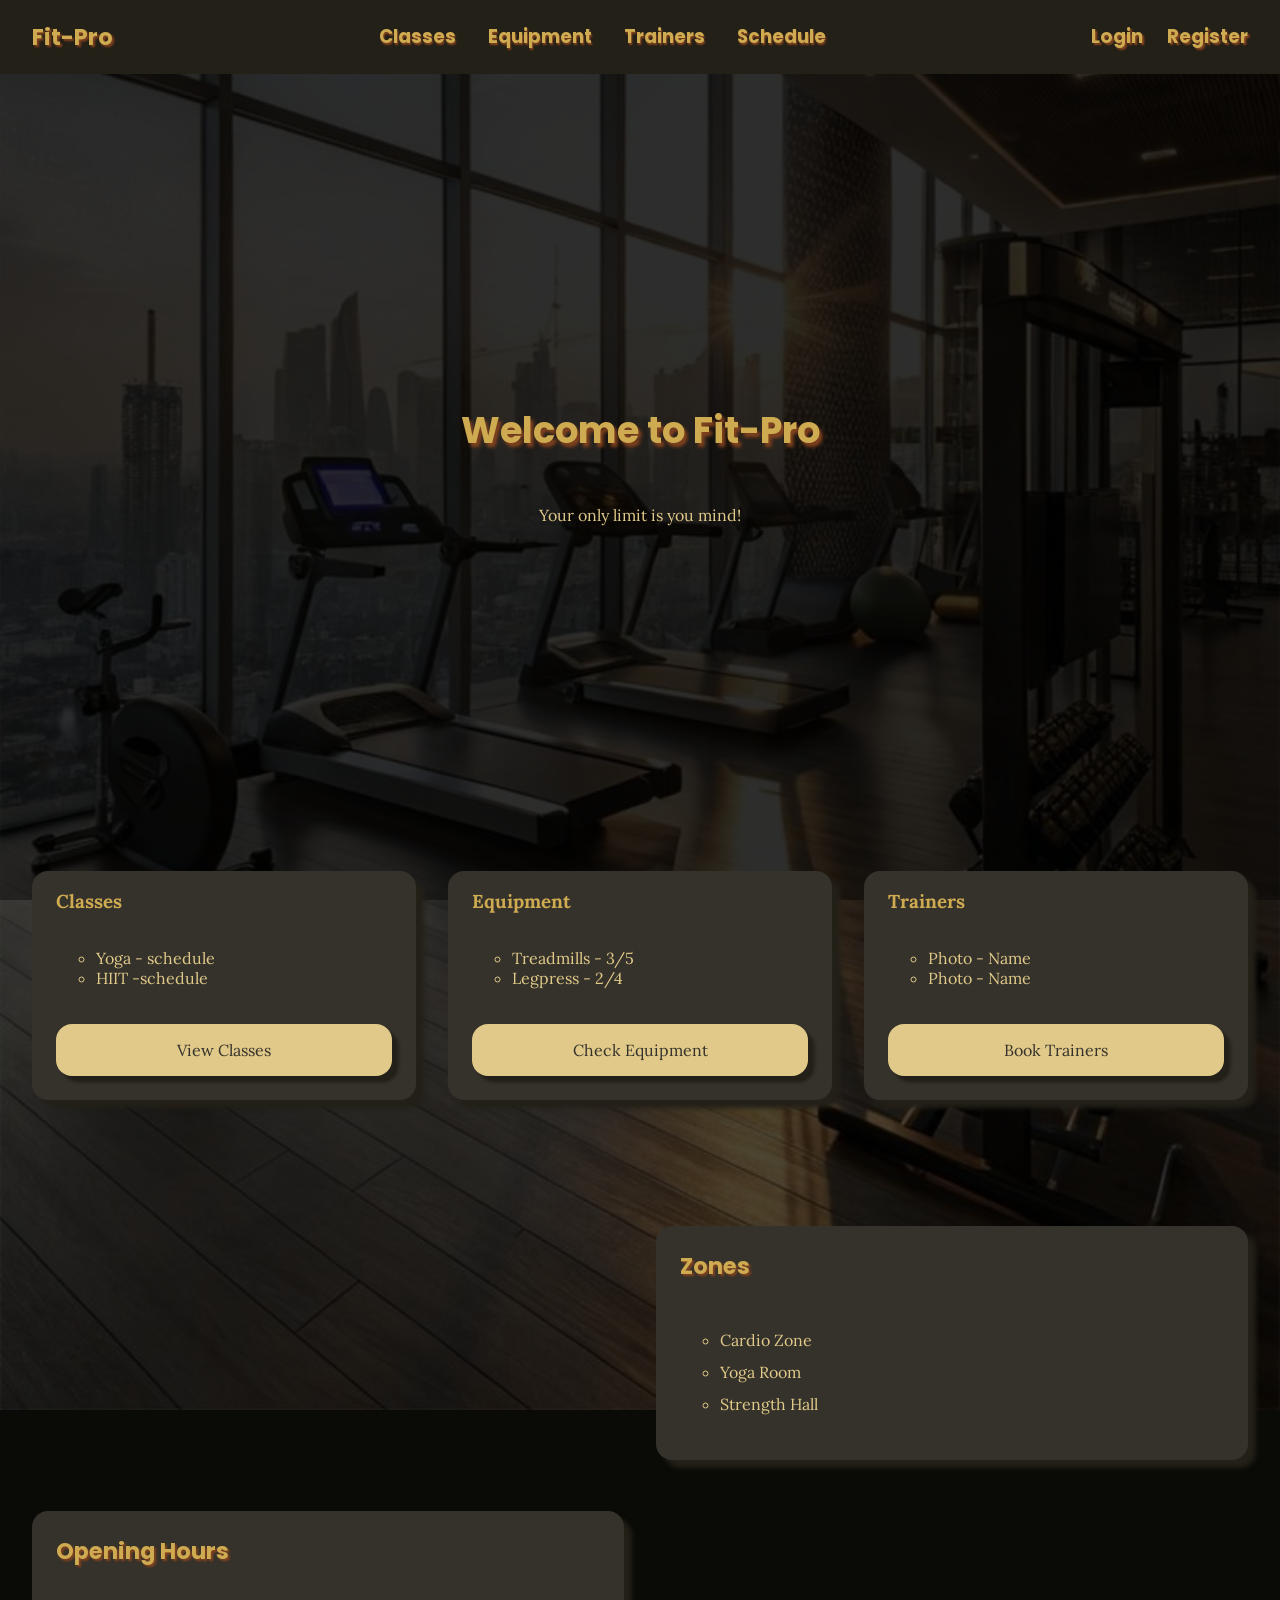
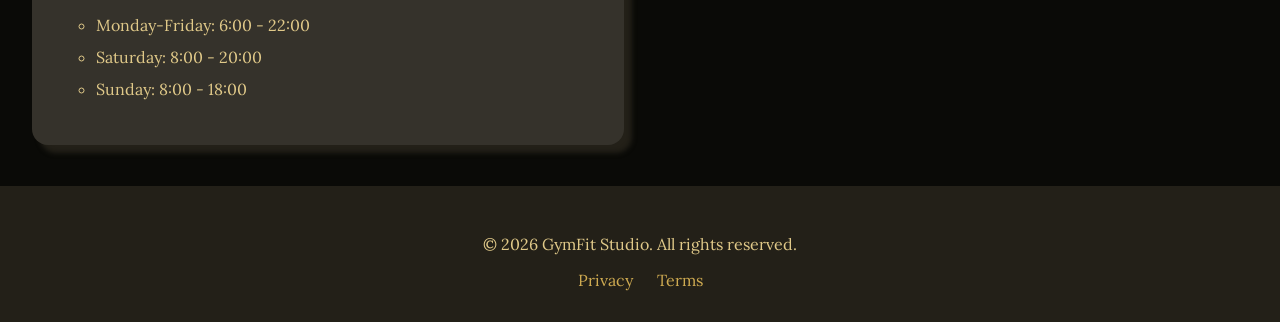
==== public/index.html @ 9595a6cc "refactor file structure" ====
<!DOCTYPE html>
<html lang="en">
<head>
    <meta charset="UTF-8">
    <meta name="viewport" content="width=device-width, initial-scale=1.0">
    <title>Gym managment</title>
    <link href="css/style.css" rel="stylesheet">
    <link href="css/layout.css" rel="stylesheet">
    <link href="css/responsive.css" rel="stylesheet">
</head>
<body>
    <header>
        <div>
            <h1><a href="index.html">Fit-Pro</a></h1>
        </div>

        <nav id="menu">
            <!-- just for the hamburguer menu in responsive layout -->
            <input type="checkbox" id="hamburger"> 
            <label class="hamburger" for="hamburger"></label>
            <ul>
                <li><a href="classes.html">Classes</a></li>
                <li><a href="equipment.html">Equipment</a></li>
                <li><a href="trainers.html">Trainers</a></li>
                <li><a href="schedule.html">Schedule</a></li>
            </ul>
        </nav>

        <div id="signup">
            <!-- 'buttons', add padding ... -->
            <a href="login.html"><h2>Login</h2></a>
            <a href="register.html"><h2>Register</h2></a>
        </div>
    </header>

    <main>
        <!-- gym presentation(photos, ...), classes available, equipment availability, ... -->
        <section id="presentation">
            <div class="overlay">
                <h1>Welcome to Fit-Pro</h1>
                <p>Your only limit is you mind!</p>
            </div>
        </section>

        <section id="shortcuts">

            <article class="boxes">
                <h3>Classes</h3>
                <ul>
                    <li>Yoga - schedule</li>
                    <li>HIIT -schedule</li>
                </ul>
                <br>
                <a href="classes.html" class="btn">View Classes</a>
            </article>

            <article class="boxes">
                <h3>Equipment</h3>
                <ul>
                    <li>Treadmills - 3/5</li>
                    <li>Legpress - 2/4</li>
                </ul>
                <br>
                <a href="equipment.html" class="btn">Check Equipment</a>
            </article>

            <article class="boxes">
                <h3>Trainers</h3>
                <ul>
                    <li>Photo - Name</li>
                    <li>Photo - Name</li>
                </ul>
                <br>
                <a href="trainers.html" class="btn">Book Trainers</a>
            </article>
            <br>
        </section>
        <section id="info">
            <h1></h1>
            <article class="boxes">
                <h2>Zones</h2>
                <ul>
                    <li>Cardio Zone</li>
                    <li>Yoga Room</li>
                    <li>Strength Hall</li>
                </ul>
            </article>
            <article class="boxes">
                <h2>Opening Hours</h2>
                <ul>
                    <li>Monday-Friday: 6:00 - 22:00</li>
                    <li>Saturday: 8:00 - 20:00</li>
                    <li>Sunday: 8:00 - 18:00</li>
                </ul>
            </article>
            <br><br><br>
        </section>
    </main>
    <footer>
        <p>&copy; 2026 GymFit Studio. All rights reserved.</p>
        <div class="footer-links">
            <a href="#">Privacy</a>
            <a href="#">Terms</a>
        </div>
    </footer>
</body>
</html>
---- public/css/style.css ----
@import url('https://fonts.googleapis.com/css?family=Lora:400,700|Poppins:400,700');

:root {
    --bg-color: #232018;
    --boxes-color: #35322b;
    --font-color: #e0c989;
    --title-color: #ceaa51;
    --shadow-color: #85431E;

    --title-size: 230%;
    --h2-size: 140%;
    --sub-size: 115%;
    --p-size: 85%;
}

body {
    font-family: Lora, serif;
    background-color: var(--bg-color);
}

/* Header & Footer stay solid */
header, footer {
    background-color: var(--bg-color);
}

/* Image is ONLY in the main area */
main {
    background-image: linear-gradient(rgba(0, 0, 0, 0.4), rgba(0, 0, 0, 0.4)), 
                      url('../assets/img/gym_background.jpg');
    background-size: cover;
    background-position: center;
    background-attachment: fixed; /* This makes it static while you scroll */
    background-repeat: no-repeat;
}

h1, h2 {
    color: var(--title-color);
    font-family: Poppins, sans-serif;
}

h1 { 
    font-size: var(--title-size);
    text-shadow: 0.1em 0.1em 0.1em var(--shadow-color);
}
h2 { 
    font-size: var(--h2-size);
    text-shadow: 0.1em 0.1em 0.1em var(--shadow-color);
}

h3 { color: var(--title-color); }
a { 
    color: var(--title-color);
    text-decoration: none;
}
p, ul { color: var(--font-color); }

header div h1{
    font-size: var(--h2-size);
}

#menu a, #signup a h2{
  font-size: var(--sub-size);
  font-weight: bold;
  font-family: Poppins, sans-serif;
  text-shadow: 0.1em 0.1em 0.1em var(--shadow-color);
}

#menu ul {
    padding-inline-start: 0;
}
#menu ul li{
    list-style-type: none;
}

#hamburger {
    display: none;
}

.overlay, #shortcuts, #info {
    background: rgba(0, 0, 0, 0.7); /* Extra tint for the welcome text area */
}

li {
    list-style-type:circle;
}

.boxes {
    background-color: var(--boxes-color);
    border-radius: 1em;
    box-shadow: 0.5em 0.5em 0.3em var(--bg-color);
}

.btn {
    padding: 1em;
    background-color: var(--font-color);
    color: var(--boxes-color);
    border-radius: 1em;
    text-align: center;
    box-shadow: 0.4em 0.4em 0.2em var(--bg-color);
}

footer{
    text-align: center;
    padding: 2rem;
}
.footer-links {
    margin-top: 10px;
}

.footer-links a {
    margin: 0 10px;
    text-decoration: none;
}


header > div > h1 > a:hover{
    text-shadow: 0.2em 0.2em 0.2em black;
}
#menu a:hover {
    text-shadow: 0.2em 0.2em 0.2em black;
}
header h2:hover {
    text-shadow: 0.2em 0.2em 0.1em black;
}
.btn:hover {
    background-color: var(--title-color);
}
---- public/css/layout.css ----
body {
    margin: 0;
    padding: 0;
}

header {
    display: flex;
    justify-content: space-between;
    align-items: center;
    padding: 0.3em;
    padding-left: 2em;
    padding-right: 2em;;
}

header ul {
    display: flex;
    gap: 2em;
    list-style: none;
    margin: 0;
}

#signup {
    display: flex;
    gap: 1.5em;
}

/* Main logic */
main {
    width: 100%;
    min-height: 100vh; /* Ensures main is tall enough to show the image */
}

#presentation {
    min-height: 85vh;
    display: flex;
}

.overlay {
    flex: 1; 
    display: flex;
    flex-direction: column;
    justify-content: center;
    align-items: center;
    padding: 2em;
    text-align: center;
}

#shortcuts {
    display: grid;
    grid-template-columns: repeat(3, 1fr);
    gap: 2rem;
    padding: 2rem; /* The 1em/2em padding you wanted around the boxes */
}

#info {
    display: grid;
    grid-template-columns: repeat(2, 1fr);
    grid-template-rows: repeat(2, auto);
    gap: 2rem;
    padding: 2rem;
}
#info h1{
    grid-row: 1/2;
}

.boxes {
    padding-left: 1.5em;
    padding-right: 1.5em;
    padding-bottom: 1.5em;
    display: flex;
    flex-direction: column;
}

#info .boxes {
    margin: 0.6em 0;
    line-height:2;
}
---- public/css/responsive.css ----
@media (max-width: 60em) {
    #shortcuts, #info { 
        grid-template-columns: 1fr;
        flex-wrap: wrap;
    }
    header { 
        flex-direction: column; gap: 0; 
    }
}

@media (max-width: 30em) {
  body > header {
    display: block;
  }

  body > header h2 {
    display: none;
    text-size-adjust: var(--sub-size);
  }

  #menu .hamburger {
    display:flex-box;
    background-color: var(--boxes-color);
    border-radius: 0.3em;
    color: var(--font-color);
    padding: 0.5em;
  }

  #menu .hamburger:before {
    content:'\2630';
  }

  #menu ul {
    flex-direction:column;
    margin: 0;
    padding: 0;
  }

  #hamburger:checked + .hamburger + ul li{
    max-height: 10em;
    padding: 0.2em;
    opacity: 1;
  }

  #hamburger:checked + .hamburger:before {
    content:'\2715';
  }

  #menu li {
    max-height: 0;
    padding: 0;
    background-color: var(--boxes-color);
    text-align: center;
    opacity: 0;
    transition: all .3s ease-in-out;
    border-radius: 0.3em;
    font-size: var(--p-size);
  }
}
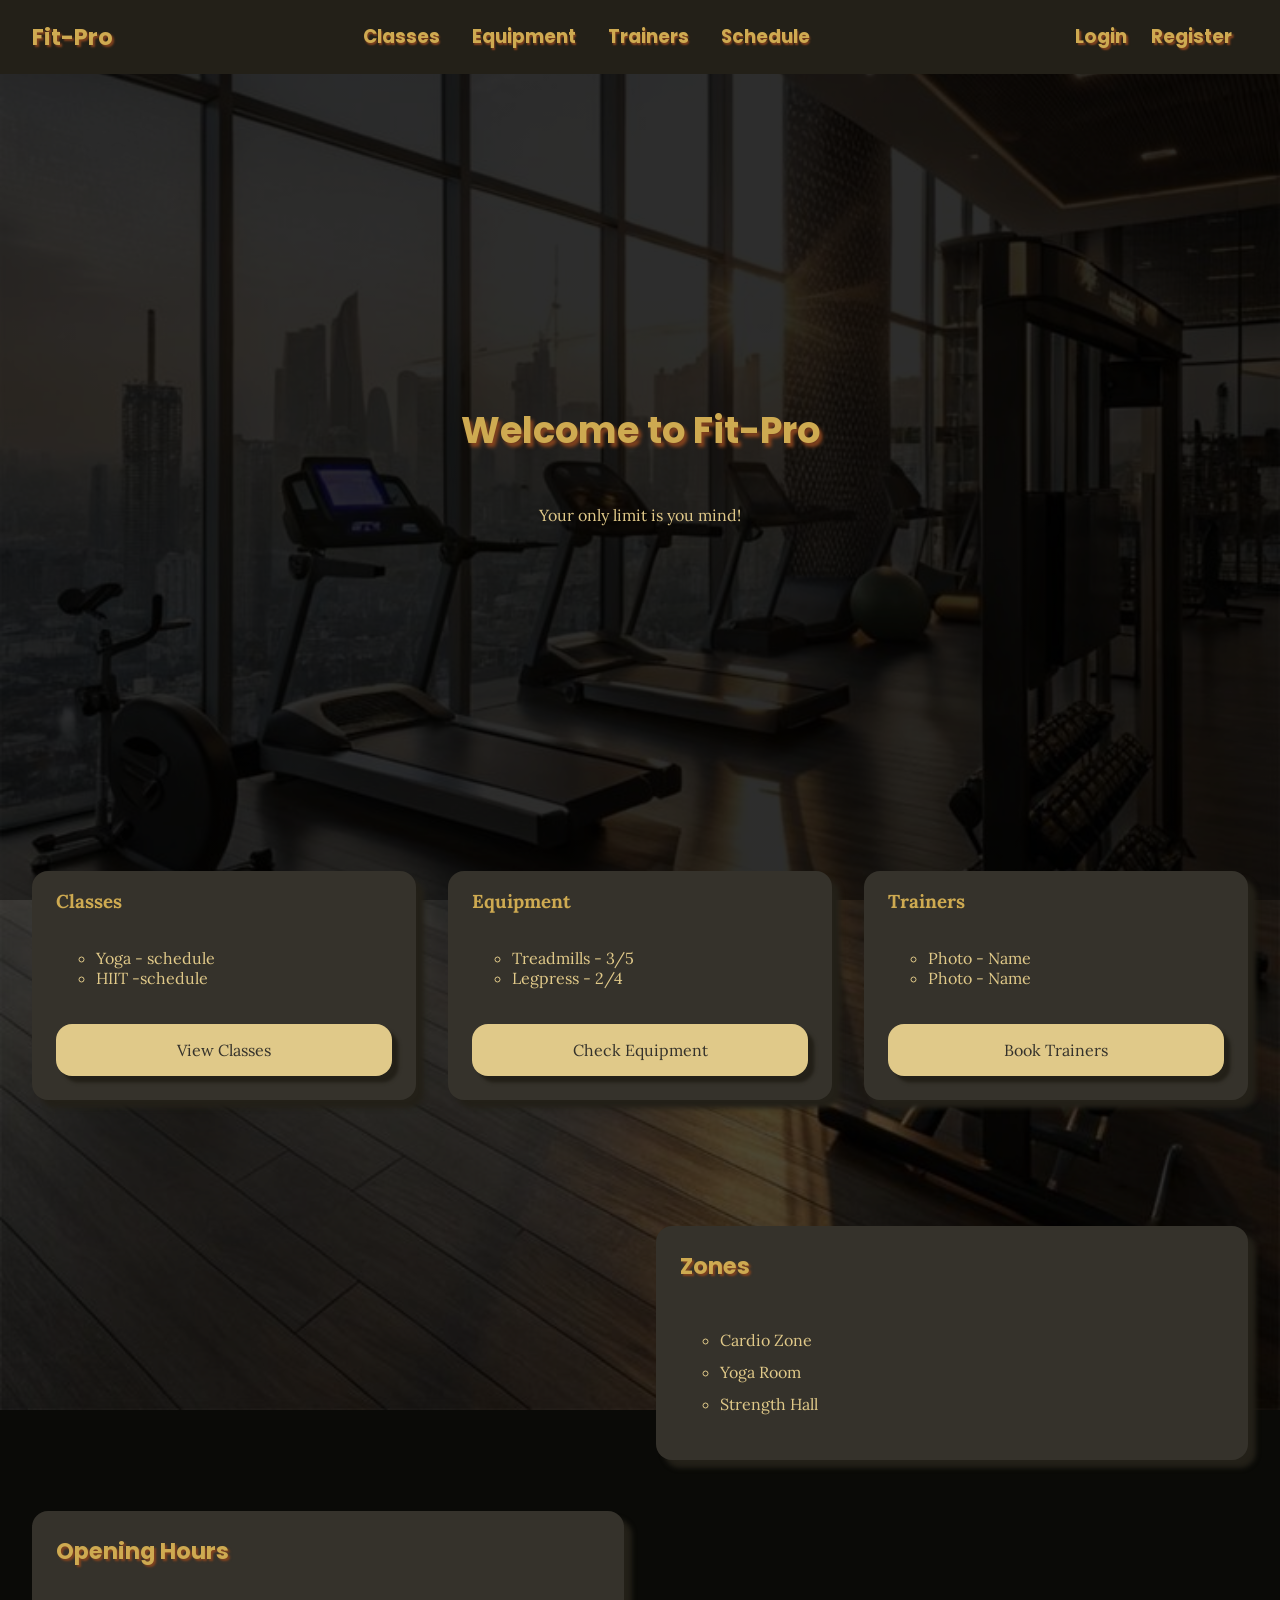
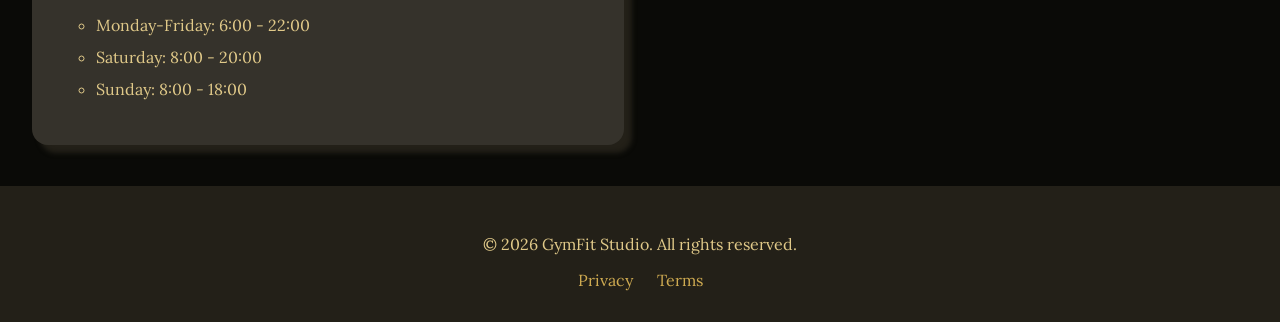
==== commit 3120c4ff: "fixed header" ====
--- a/public/index.html
+++ b/public/index.html
@@ -10,7 +10,7 @@
 </head>
 <body>
     <header>
-        <div>
+        <div id="title">
             <h1><a href="index.html">Fit-Pro</a></h1>
         </div>
 
@@ -25,11 +25,10 @@
                 <li><a href="schedule.html">Schedule</a></li>
             </ul>
         </nav>
-
         <div id="signup">
             <!-- 'buttons', add padding ... -->
-            <a href="login.html"><h2>Login</h2></a>
-            <a href="register.html"><h2>Register</h2></a>
+            <a href="login.html">Login</a>
+            <a href="register.html">Register</a>   
         </div>
     </header>
 
@@ -51,7 +50,7 @@
                     <li>HIIT -schedule</li>
                 </ul>
                 <br>
-                <a href="classes.html" class="btn">View Classes</a>
+                <a href="gym_class_detail.html" class="btn">View Classes</a>
             </article>
 
             <article class="boxes">
--- a/public/css/style.css
+++ b/public/css/style.css
@@ -29,7 +29,7 @@
                       url('../assets/img/gym_background.jpg');
     background-size: cover;
     background-position: center;
-    background-attachment: fixed; /* This makes it static while you scroll */
+    background-attachment: fixed;
     background-repeat: no-repeat;
 }
 
@@ -58,7 +58,7 @@
     font-size: var(--h2-size);
 }
 
-#menu a, #signup a h2{
+#menu a, #signup a{
   font-size: var(--sub-size);
   font-weight: bold;
   font-family: Poppins, sans-serif;
@@ -77,7 +77,7 @@
 }
 
 .overlay, #shortcuts, #info {
-    background: rgba(0, 0, 0, 0.7); /* Extra tint for the welcome text area */
+    background: rgba(0, 0, 0, 0.7);
 }
 
 li {
--- a/public/css/layout.css
+++ b/public/css/layout.css
@@ -22,12 +22,13 @@
 #signup {
     display: flex;
     gap: 1.5em;
+    padding: 1em;
+    text-align: center;
 }
 
-/* Main logic */
 main {
     width: 100%;
-    min-height: 100vh; /* Ensures main is tall enough to show the image */
+    min-height: 100vh;
 }
 
 #presentation {
@@ -49,7 +50,7 @@
     display: grid;
     grid-template-columns: repeat(3, 1fr);
     gap: 2rem;
-    padding: 2rem; /* The 1em/2em padding you wanted around the boxes */
+    padding: 2rem;
 }
 
 #info {
--- a/public/css/responsive.css
+++ b/public/css/responsive.css
@@ -10,20 +10,33 @@
 
 @media (max-width: 30em) {
   body > header {
-    display: block;
+    display: grid;
+    grid-template-columns: auto 1fr auto;
+    grid-template-rows: 1fr auto;
+    justify-content: space-between;
+    align-items:normal;
   }
 
-  body > header h2 {
-    display: none;
-    text-size-adjust: var(--sub-size);
+  #title {
+    grid-column: 1/3;
+    text-align:normal;
+  }
+
+  header ul {
+    gap: 0.5em;
+  }
+
+  #menu {
+    grid-column:1;
   }
 
   #menu .hamburger {
-    display:flex-box;
+    display:contents;
     background-color: var(--boxes-color);
     border-radius: 0.3em;
     color: var(--font-color);
     padding: 0.5em;
+    font-size: var(--h2-size);
   }
 
   #menu .hamburger:before {
@@ -56,4 +69,11 @@
     border-radius: 0.3em;
     font-size: var(--p-size);
   }
+
+  #signup {
+    grid-column: 3;
+    margin-left: auto;
+    font-size: var(--p-size);
+    padding-bottom: 0.4em;
+  }
 }
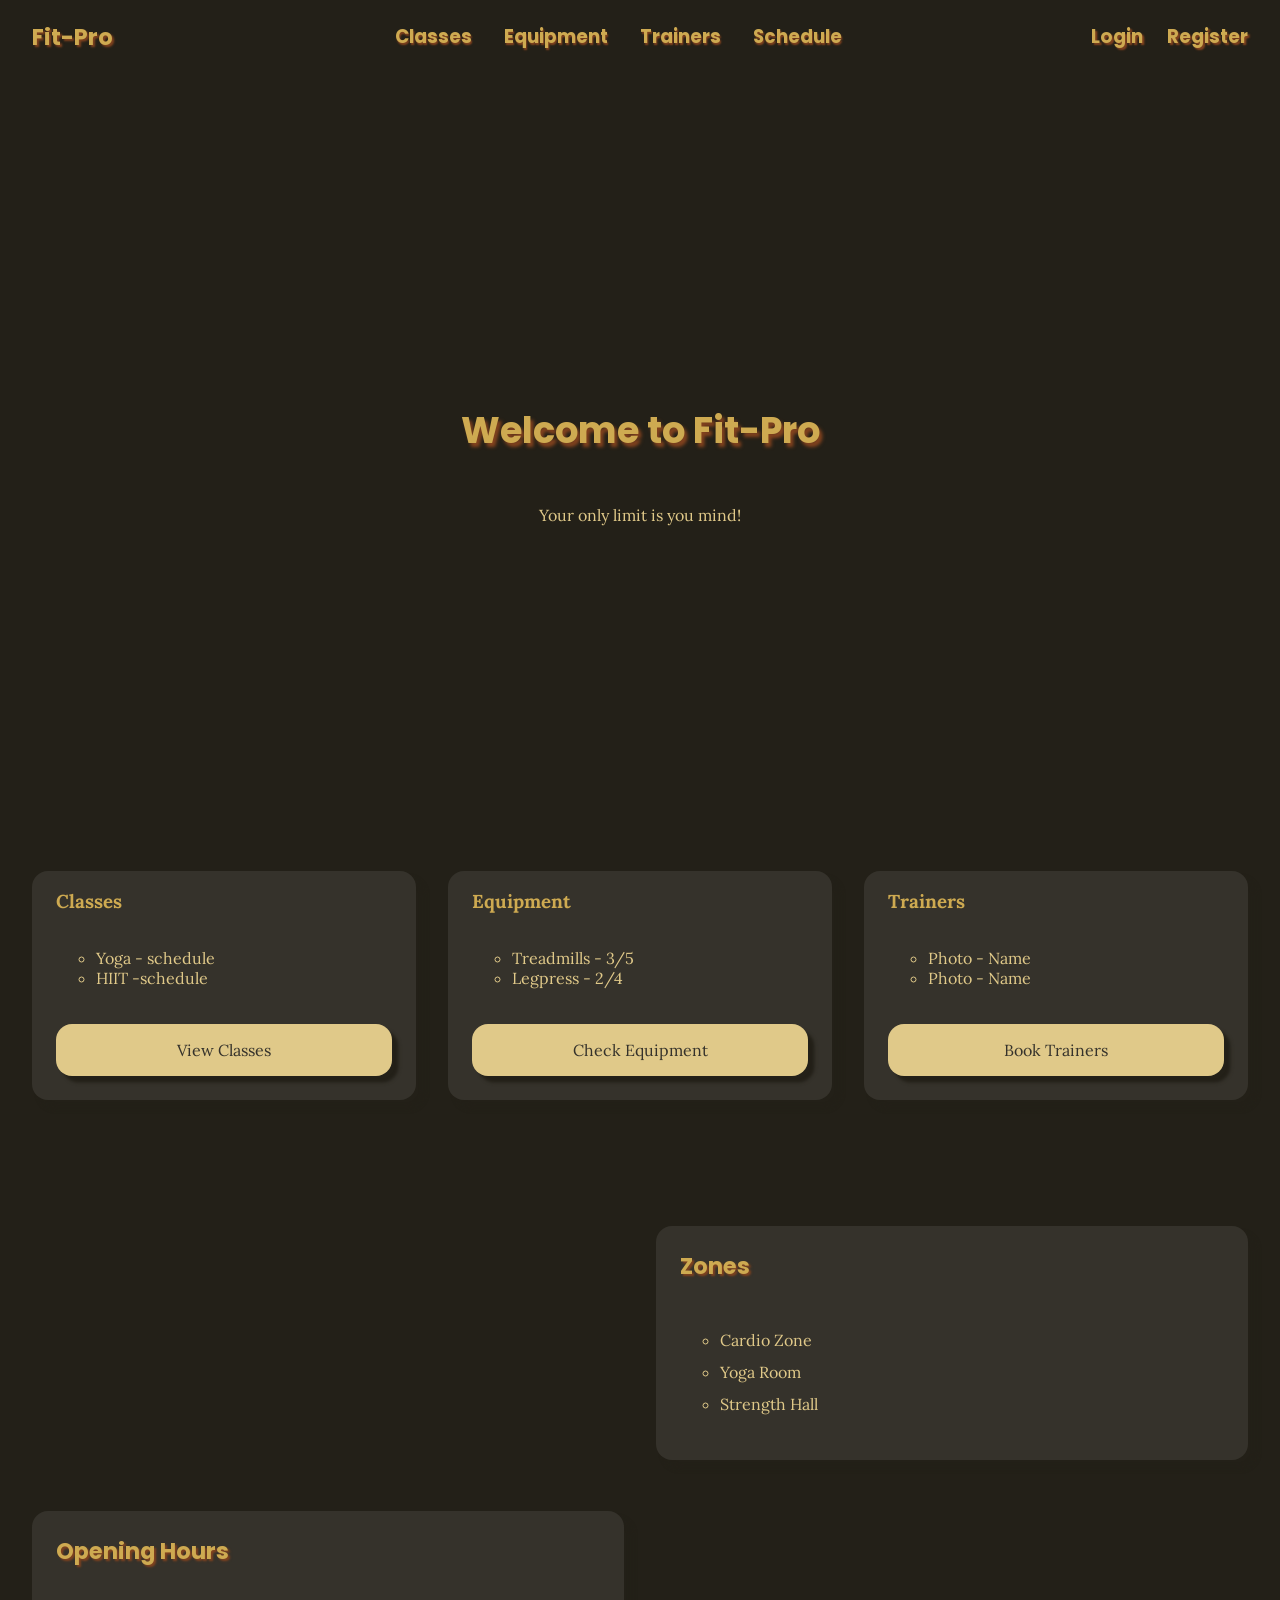
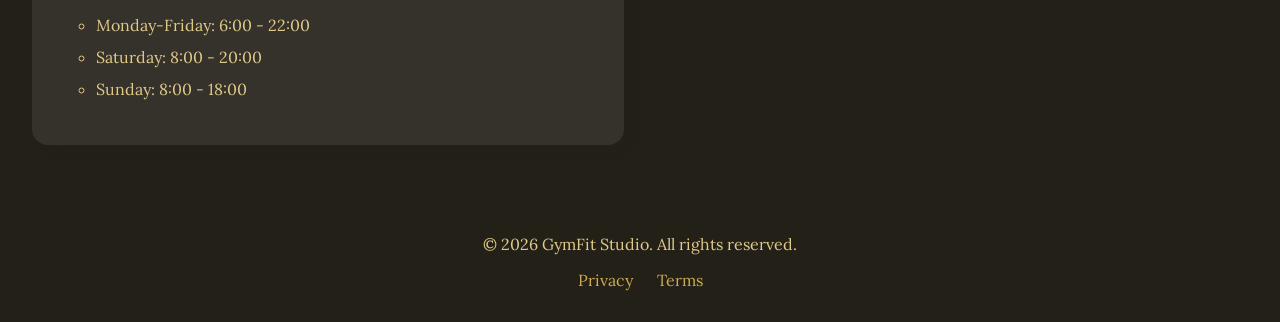
==== commit 7593c4ad: "trainers features" ====
--- a/public/index.html
+++ b/public/index.html
@@ -10,7 +10,7 @@
 </head>
 <body>
     <header>
-        <div id="title">
+        <div>
             <h1><a href="index.html">Fit-Pro</a></h1>
         </div>
 
@@ -21,14 +21,15 @@
             <ul>
                 <li><a href="classes.html">Classes</a></li>
                 <li><a href="equipment.html">Equipment</a></li>
-                <li><a href="trainers.html">Trainers</a></li>
+                <li><a href="trainers.php">Trainers</a></li>
                 <li><a href="schedule.html">Schedule</a></li>
             </ul>
         </nav>
+
         <div id="signup">
             <!-- 'buttons', add padding ... -->
-            <a href="login.html">Login</a>
-            <a href="register.html">Register</a>   
+            <a href="login.php"><h2>Login</h2></a>
+            <a href="register.php"><h2>Register</h2></a>
         </div>
     </header>
 
@@ -70,7 +71,7 @@
                     <li>Photo - Name</li>
                 </ul>
                 <br>
-                <a href="trainers.html" class="btn">Book Trainers</a>
+                <a href="trainers.php" class="btn">Book Trainers</a>
             </article>
             <br>
         </section>
@@ -103,4 +104,4 @@
         </div>
     </footer>
 </body>
-</html>+</html>
--- a/public/css/style.css
+++ b/public/css/style.css
@@ -6,6 +6,15 @@
     --font-color: #e0c989;
     --title-color: #ceaa51;
     --shadow-color: #85431E;
+
+    --success-color: #6dbf67;
+    --danger-color: #e07a5f;
+    --info-color: #8ab4d4;
+    --warning-color: #f1c40f;
+    --pilates-color: #b28ad4;
+
+    --overlay-bg: rgba(0, 0, 0, 0.7);
+    --border-color: rgba(224, 201, 137, 0.1);
 
     --title-size: 230%;
     --h2-size: 140%;
@@ -23,10 +32,7 @@
     background-color: var(--bg-color);
 }
 
-/* Image is ONLY in the main area */
 main {
-    background-image: linear-gradient(rgba(0, 0, 0, 0.4), rgba(0, 0, 0, 0.4)), 
-                      url('../assets/img/gym_background.jpg');
     background-size: cover;
     background-position: center;
     background-attachment: fixed;
@@ -58,7 +64,7 @@
     font-size: var(--h2-size);
 }
 
-#menu a, #signup a{
+#menu a, #signup a h2{
   font-size: var(--sub-size);
   font-weight: bold;
   font-family: Poppins, sans-serif;
@@ -76,8 +82,8 @@
     display: none;
 }
 
-.overlay, #shortcuts, #info {
-    background: rgba(0, 0, 0, 0.7);
+.overlay-bg, #shortcuts-bg, #info-bg {
+    background: var(--overlay-bg);
 }
 
 li {
@@ -125,3 +131,44 @@
 .btn:hover {
     background-color: var(--title-color);
 }
+
+/* Form & Input Styles */
+input[type="text"],
+input[type="password"],
+input[type="email"],
+input[type="file"],
+textarea,
+select {
+    width: 100%;
+    padding: 0.8em;
+    margin: 0.5em 0 1.2em 0;
+    display: inline-block;
+    border: 1px solid var(--boxes-color);
+    border-radius: 0.5em;
+    box-sizing: border-box;
+    background-color: var(--bg-color);
+    color: var(--font-color);
+    font-family: Lora, serif;
+}
+
+label {
+    color: var(--font-color);
+}
+
+input[type="file"] {
+    padding: 0.6em;
+}
+
+input:focus, textarea:focus, select:focus {
+    outline: none;
+    border-color: var(--title-color);
+}
+
+form button[type="submit"],
+form button.btn {
+    width: 100%;
+    cursor: pointer;
+    border: none;
+    font-family: Poppins, sans-serif;
+    font-weight: bold;
+}
--- a/public/css/layout.css
+++ b/public/css/layout.css
@@ -19,11 +19,20 @@
     margin: 0;
 }
 
+header nav {
+    display: flex;
+    gap: 2em;
+    align-items: center;
+}
+
+header nav h3 {
+    margin: 0;
+    text-shadow: 0.1em 0.1em 0.1em var(--shadow-color);
+}
+
 #signup {
     display: flex;
     gap: 1.5em;
-    padding: 1em;
-    text-align: center;
 }
 
 main {
@@ -75,4 +84,4 @@
 #info .boxes {
     margin: 0.6em 0;
     line-height:2;
-}+}
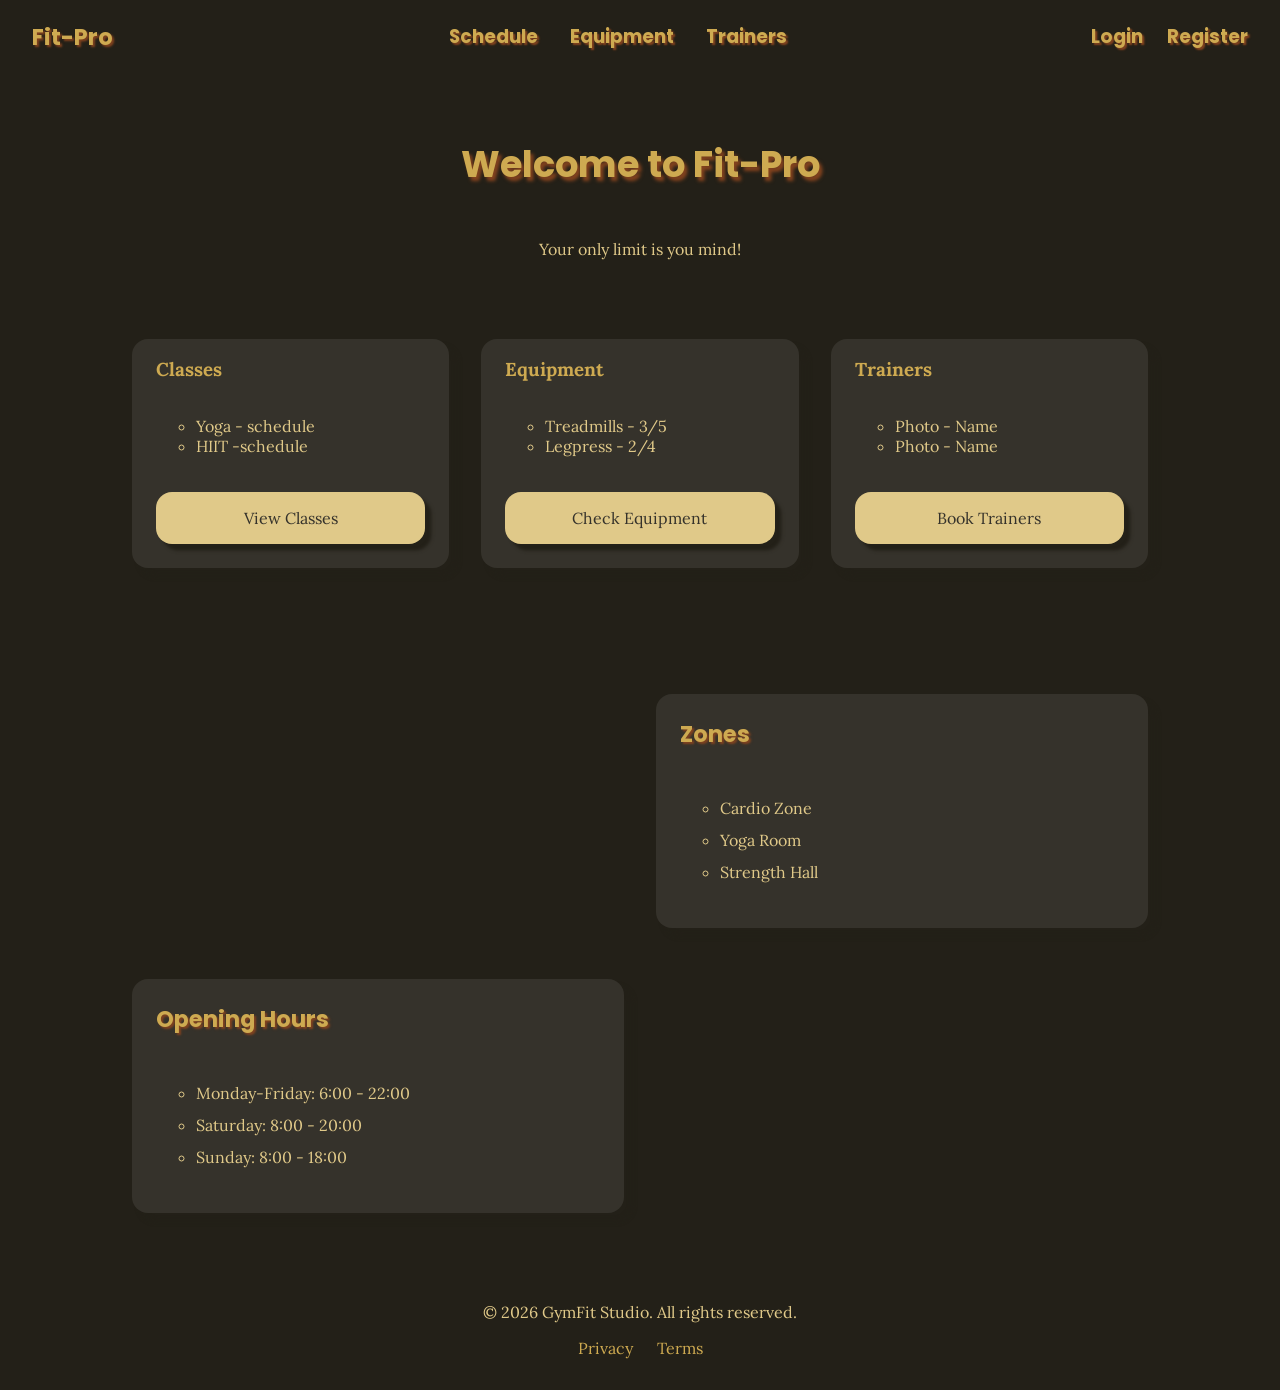
==== commit be75d9d7: "desing and header adjustments" ====
--- a/public/index.html
+++ b/public/index.html
@@ -19,10 +19,9 @@
             <input type="checkbox" id="hamburger"> 
             <label class="hamburger" for="hamburger"></label>
             <ul>
-                <li><a href="classes.html">Classes</a></li>
-                <li><a href="equipment.html">Equipment</a></li>
+                <li><a href="sessions.php">Schedule</a></li>
+                <li><a href="equipment.php">Equipment</a></li>
                 <li><a href="trainers.php">Trainers</a></li>
-                <li><a href="schedule.html">Schedule</a></li>
             </ul>
         </nav>
 
--- a/public/css/layout.css
+++ b/public/css/layout.css
@@ -1,6 +1,9 @@
 body {
     margin: 0;
     padding: 0;
+    min-height: 100vh;
+    display: flex;
+    flex-direction: column;
 }
 
 header {
@@ -9,7 +12,7 @@
     align-items: center;
     padding: 0.3em;
     padding-left: 2em;
-    padding-right: 2em;;
+    padding-right: 2em;
 }
 
 header ul {
@@ -37,12 +40,16 @@
 
 main {
     width: 100%;
-    min-height: 100vh;
+    flex: 1;
+    max-width: 1080px;
+    margin: 0 auto;
 }
 
-#presentation {
-    min-height: 85vh;
+.center-content {
     display: flex;
+    flex-direction: column;
+    justify-content: center;
+    align-items: center;
 }
 
 .overlay {
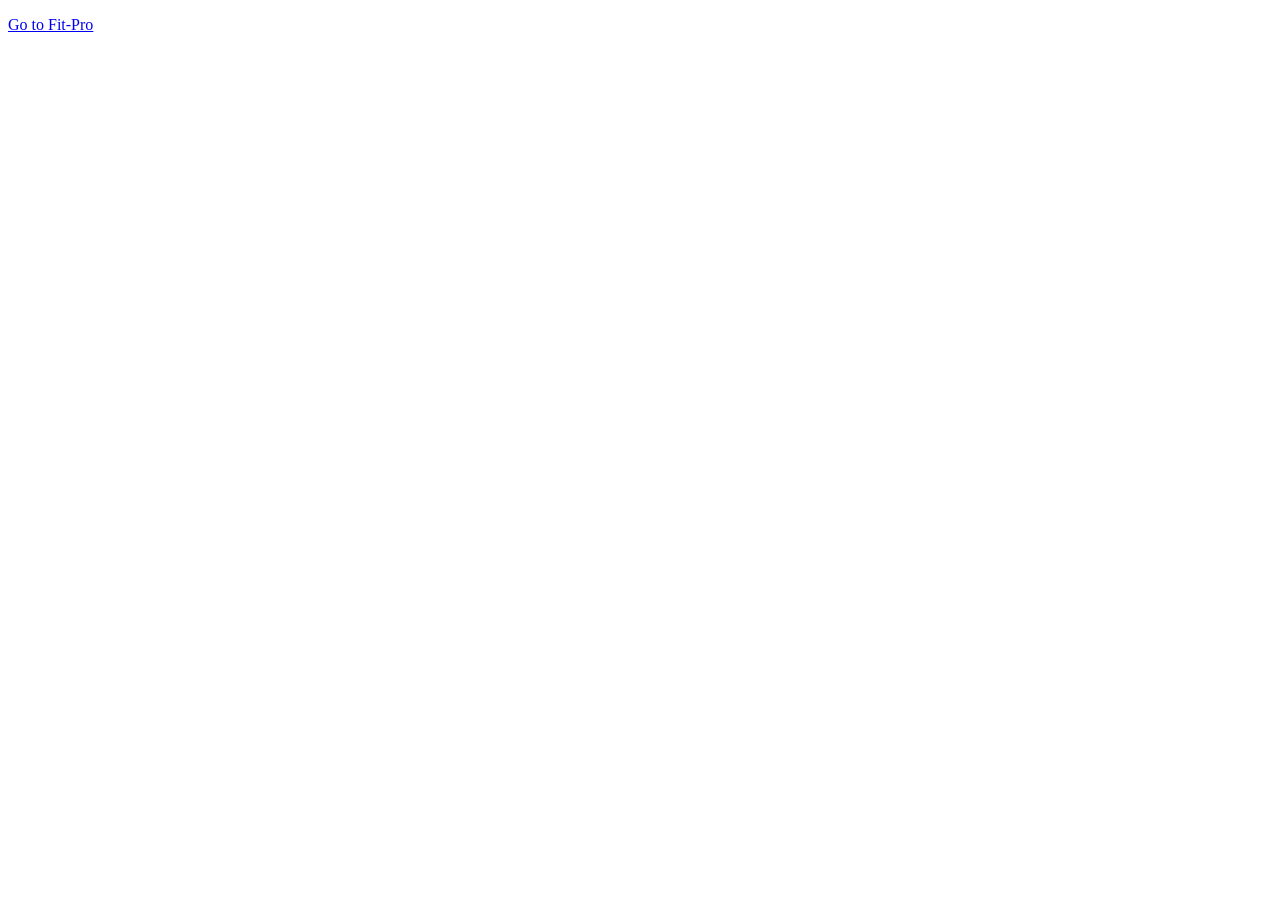
==== commit 25e47b45: "header consitency and trainer edit profile adjustments" ====
--- a/public/index.html
+++ b/public/index.html
@@ -2,105 +2,10 @@
 <html lang="en">
 <head>
     <meta charset="UTF-8">
-    <meta name="viewport" content="width=device-width, initial-scale=1.0">
-    <title>Gym managment</title>
-    <link href="css/style.css" rel="stylesheet">
-    <link href="css/layout.css" rel="stylesheet">
-    <link href="css/responsive.css" rel="stylesheet">
+    <meta http-equiv="refresh" content="0; url=index.php">
+    <title>Fit-Pro</title>
 </head>
 <body>
-    <header>
-        <div>
-            <h1><a href="index.html">Fit-Pro</a></h1>
-        </div>
-
-        <nav id="menu">
-            <!-- just for the hamburguer menu in responsive layout -->
-            <input type="checkbox" id="hamburger"> 
-            <label class="hamburger" for="hamburger"></label>
-            <ul>
-                <li><a href="sessions.php">Schedule</a></li>
-                <li><a href="equipment.php">Equipment</a></li>
-                <li><a href="trainers.php">Trainers</a></li>
-            </ul>
-        </nav>
-
-        <div id="signup">
-            <!-- 'buttons', add padding ... -->
-            <a href="login.php"><h2>Login</h2></a>
-            <a href="register.php"><h2>Register</h2></a>
-        </div>
-    </header>
-
-    <main>
-        <!-- gym presentation(photos, ...), classes available, equipment availability, ... -->
-        <section id="presentation">
-            <div class="overlay">
-                <h1>Welcome to Fit-Pro</h1>
-                <p>Your only limit is you mind!</p>
-            </div>
-        </section>
-
-        <section id="shortcuts">
-
-            <article class="boxes">
-                <h3>Classes</h3>
-                <ul>
-                    <li>Yoga - schedule</li>
-                    <li>HIIT -schedule</li>
-                </ul>
-                <br>
-                <a href="gym_class_detail.html" class="btn">View Classes</a>
-            </article>
-
-            <article class="boxes">
-                <h3>Equipment</h3>
-                <ul>
-                    <li>Treadmills - 3/5</li>
-                    <li>Legpress - 2/4</li>
-                </ul>
-                <br>
-                <a href="equipment.html" class="btn">Check Equipment</a>
-            </article>
-
-            <article class="boxes">
-                <h3>Trainers</h3>
-                <ul>
-                    <li>Photo - Name</li>
-                    <li>Photo - Name</li>
-                </ul>
-                <br>
-                <a href="trainers.php" class="btn">Book Trainers</a>
-            </article>
-            <br>
-        </section>
-        <section id="info">
-            <h1></h1>
-            <article class="boxes">
-                <h2>Zones</h2>
-                <ul>
-                    <li>Cardio Zone</li>
-                    <li>Yoga Room</li>
-                    <li>Strength Hall</li>
-                </ul>
-            </article>
-            <article class="boxes">
-                <h2>Opening Hours</h2>
-                <ul>
-                    <li>Monday-Friday: 6:00 - 22:00</li>
-                    <li>Saturday: 8:00 - 20:00</li>
-                    <li>Sunday: 8:00 - 18:00</li>
-                </ul>
-            </article>
-            <br><br><br>
-        </section>
-    </main>
-    <footer>
-        <p>&copy; 2026 GymFit Studio. All rights reserved.</p>
-        <div class="footer-links">
-            <a href="#">Privacy</a>
-            <a href="#">Terms</a>
-        </div>
-    </footer>
+    <p><a href="index.php">Go to Fit-Pro</a></p>
 </body>
 </html>
